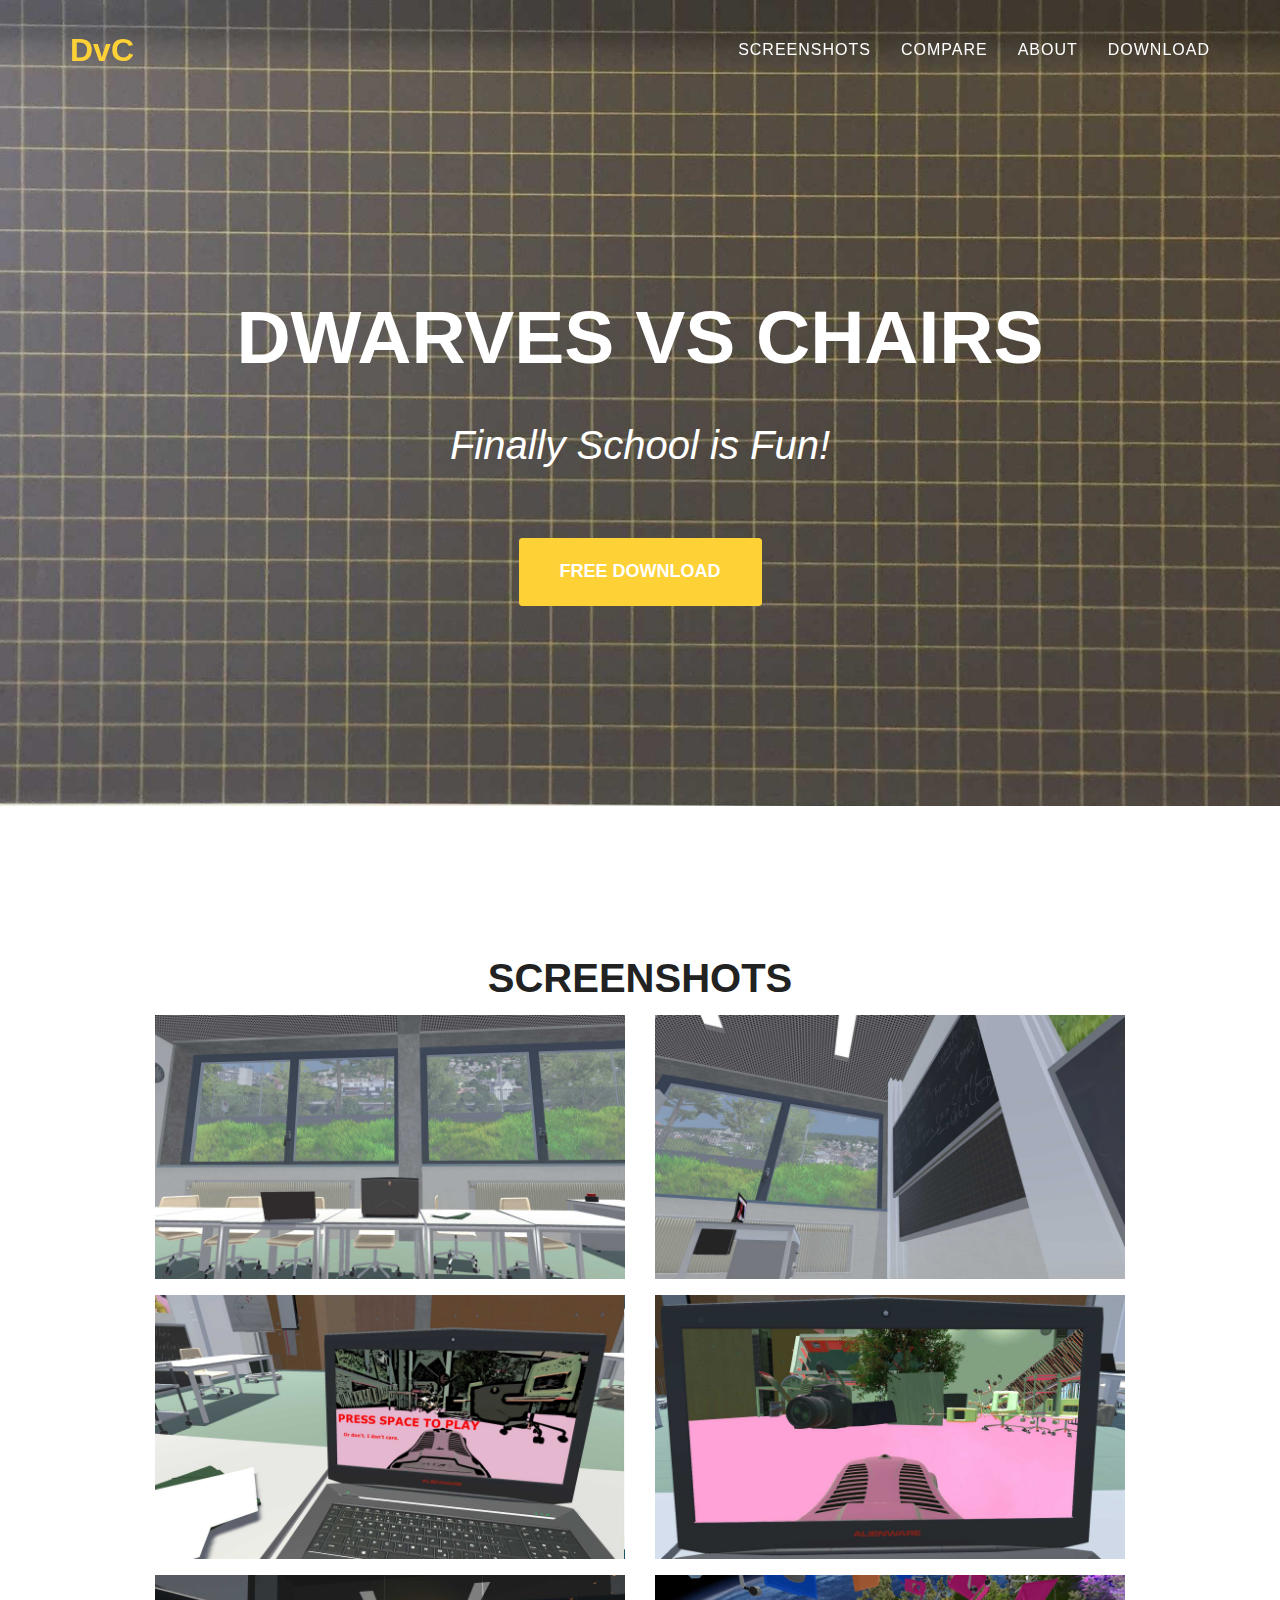
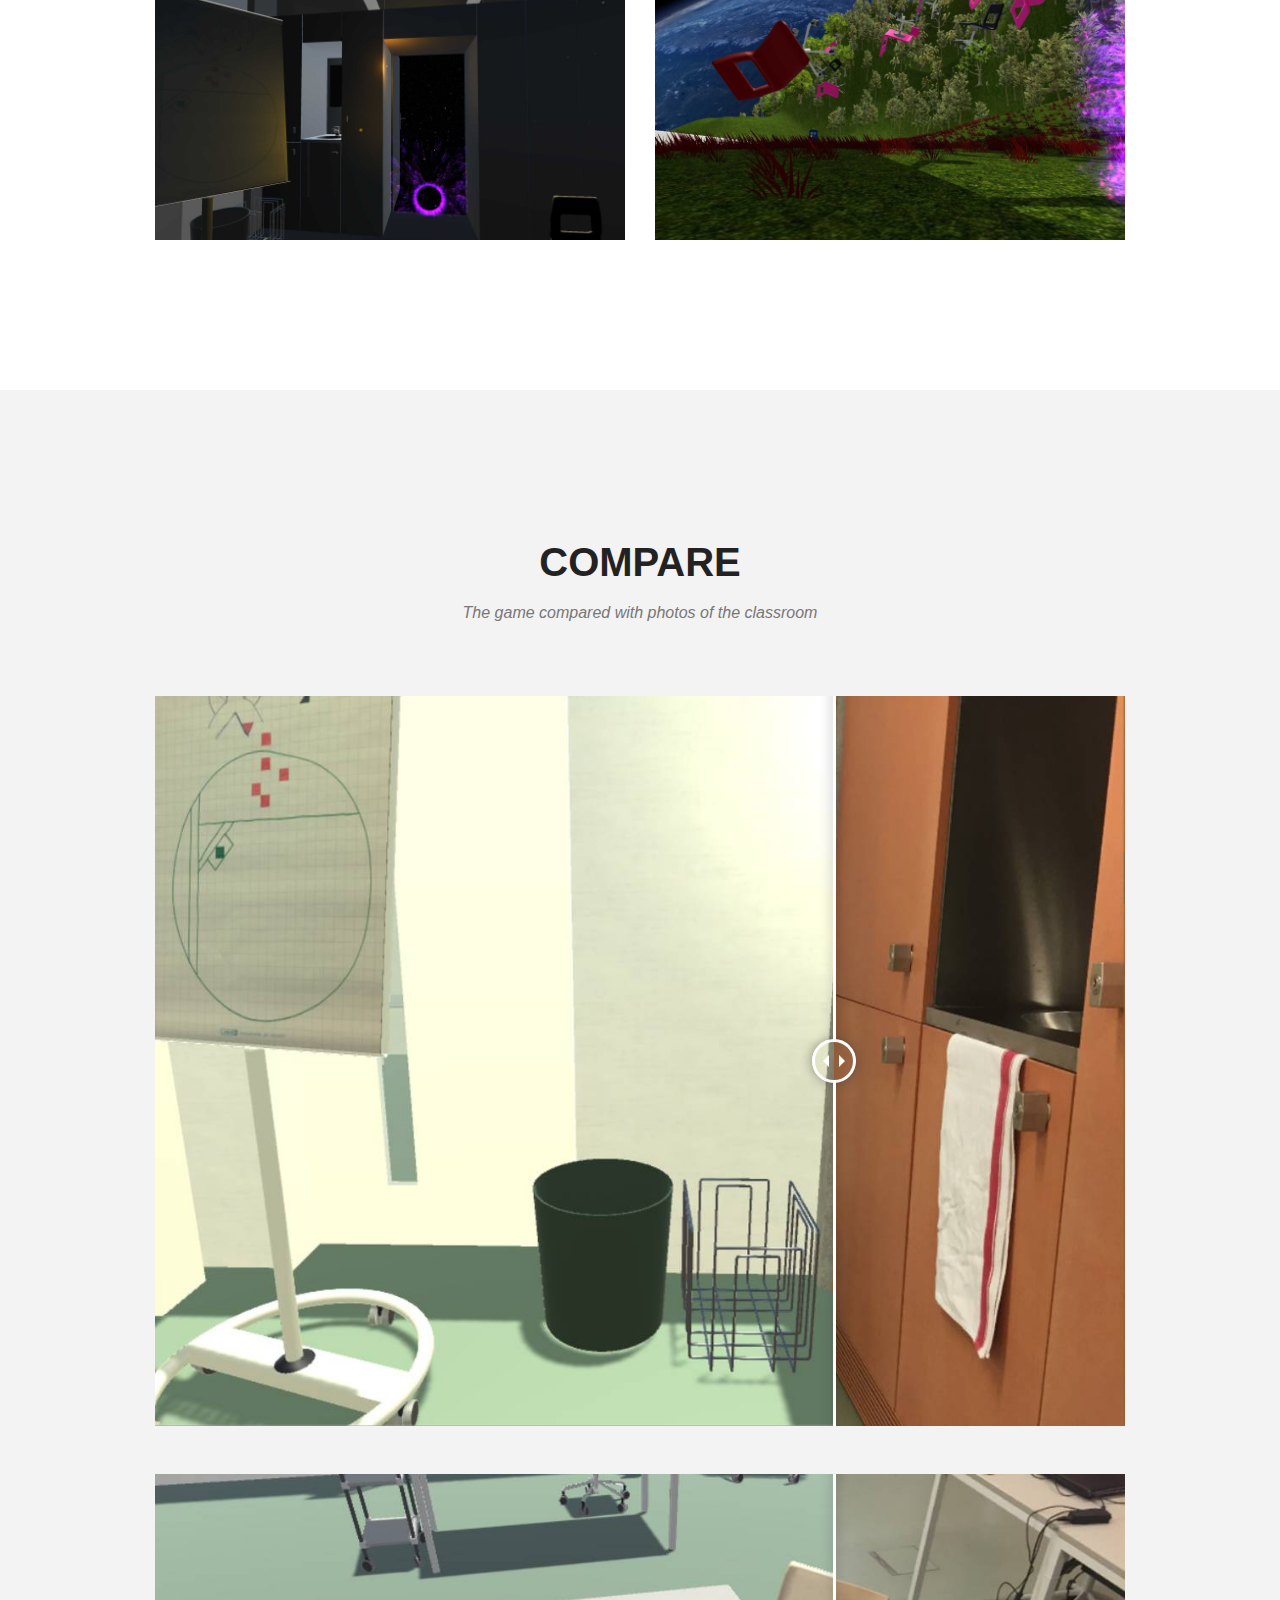
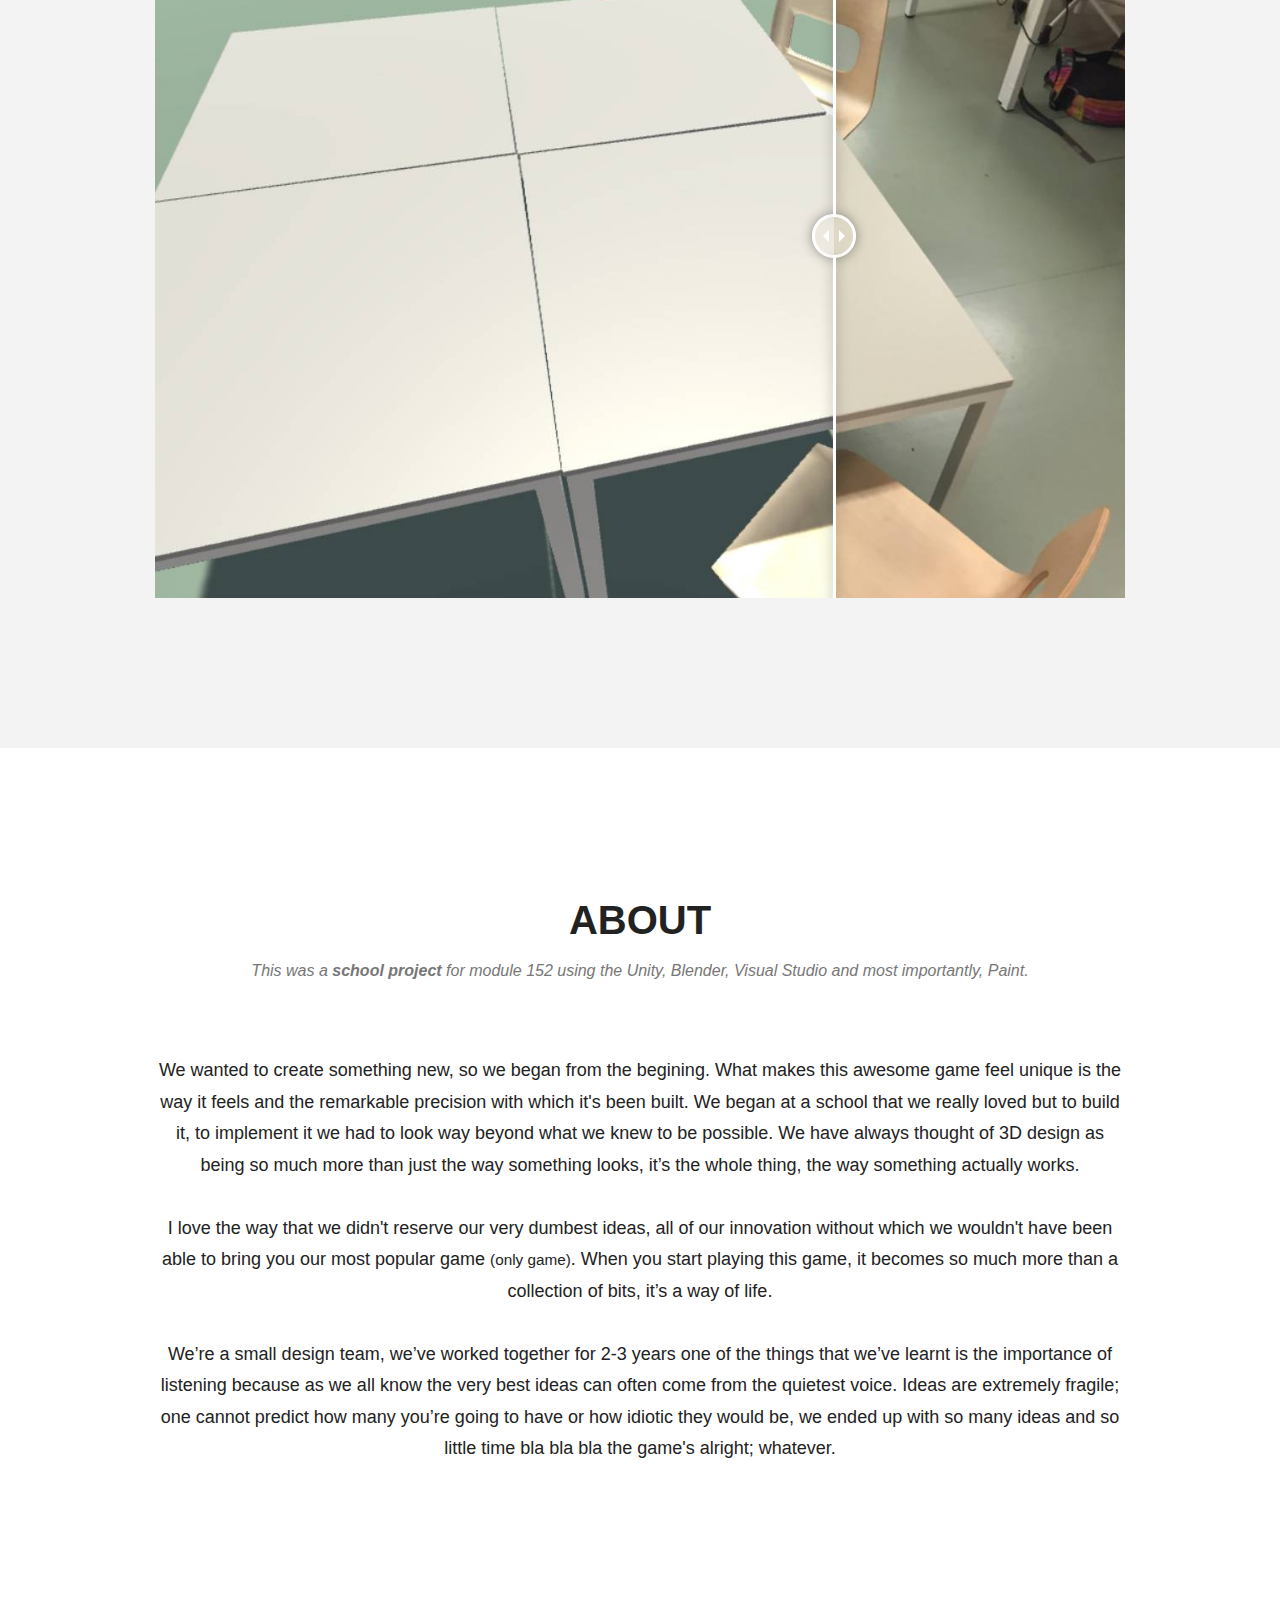
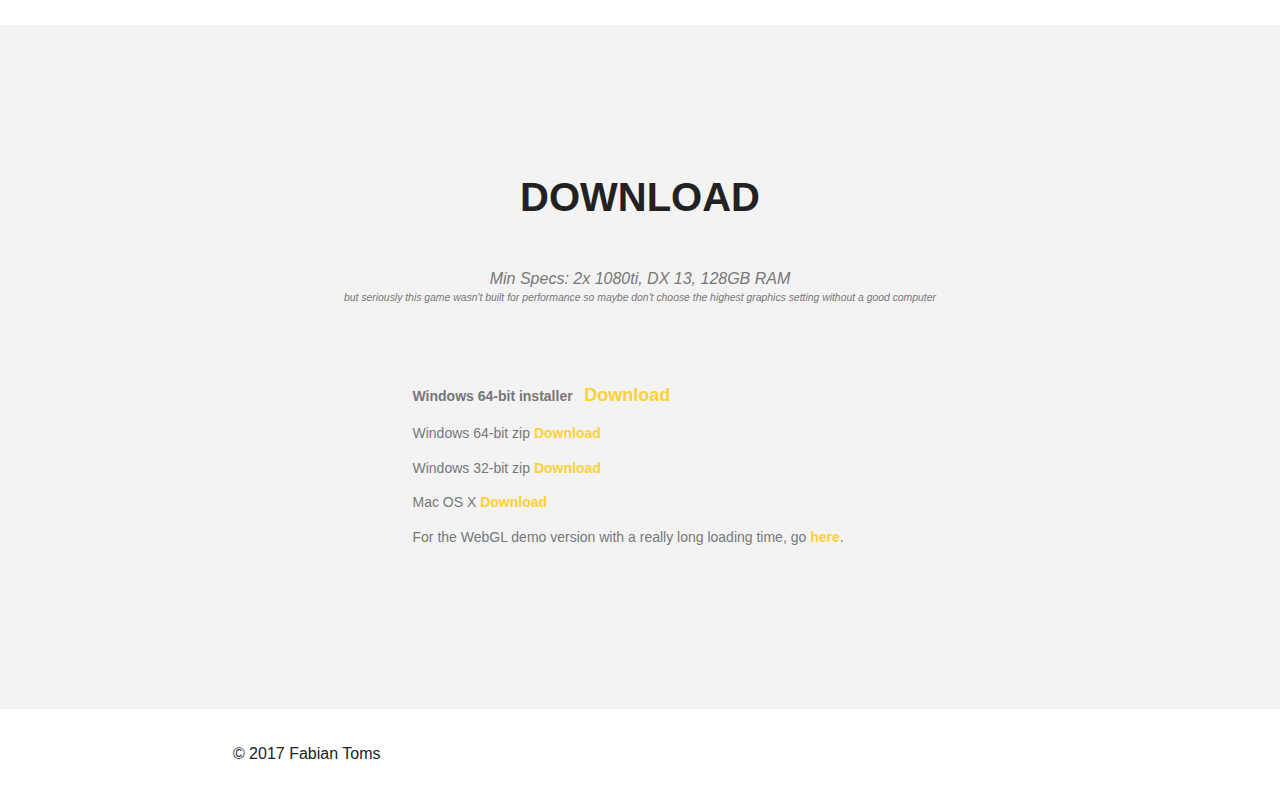
==== index.html @ 2d0c3f97 "And Toms said, Let there be light: and there was light." ====
<!DOCTYPE html>
<html lang="en">

<head>

    <meta charset="utf-8">
    <meta http-equiv="X-UA-Compatible" content="IE=edge">
    <meta name="viewport" content="width=device-width, initial-scale=1">
    <meta name="description" content="[insert cool description of that ok game here]">
    <meta name="author" content="Me">

    <title>Dwarves vs Chairs Game</title>

    <!-- Bootstrap Core CSS -->
	<link rel="stylesheet" href="https://maxcdn.bootstrapcdn.com/bootstrap/3.3.5/css/bootstrap.min.css">
	<link rel="stylesheet" href="https://maxcdn.bootstrapcdn.com/font-awesome/4.4.0/css/font-awesome.min.css">
	
	<script src="https://ajax.googleapis.com/ajax/libs/jquery/1.11.3/jquery.min.js"></script>
	<script src="https://maxcdn.bootstrapcdn.com/bootstrap/3.3.5/js/bootstrap.min.js"></script>
	
    <script src="js/jquery.event.move.js"></script>
    <script src="js/jquery.twentytwenty.js"></script>
	

    <!-- Custom Fonts -->
	<link href="https://fonts.googleapis.com/css?family=Ravi+Prakash" rel="stylesheet">


    <!-- Theme CSS -->
    <link href="css/agency.css" rel="stylesheet">
	<link href="css/foundation.css" rel="stylesheet" type="text/css" />
	<link href="css/twentytwenty.css" rel="stylesheet" type="text/css" />
	
	<link rel="icon" href="img/favicon.png" type="image/x-icon">

	

</head>

<body id="page-top" class="index">

    <!-- Navigation -->
    <nav id="mainNav" class="navbar navbar-default navbar-custom navbar-fixed-top">
        <div class="container">
            <!-- Brand and toggle get grouped for better mobile display -->
            <div class="navbar-header page-scroll">
                <button type="button" class="navbar-toggle" data-toggle="collapse" data-target="#bs-example-navbar-collapse-1">
                    <span class="sr-only">Toggle navigation</span> Menu <i class="fa fa-bars"></i>
                </button>
             <!--  <a class="navbar-brand page-scroll" href="#page-top"><img border="500" alt="W3Schools" src="img/logo.png" width="100" height="100"></a> -->
			 <a class="navbar-brand page-scroll" href="#page-top"><b>DvC</b></a>
            </div>

            <!-- Collect the nav links, forms, and other content for toggling -->
            <div class="collapse navbar-collapse" id="bs-example-navbar-collapse-1">
                <ul class="nav navbar-nav navbar-right">
                    <li class="hidden">
                        <a href="#page-top"></a>
                    </li>
                    <li>
                        <a class="page-scroll" href="#screenshots">Screenshots</a>
                    </li>
                    <li>
                        <a class="page-scroll" href="#compare">Compare</a>
                    </li>
                    <li>
                        <a class="page-scroll" href="#about">About</a>
                    </li>
                    <li>
                        <a class="page-scroll" href="#download">Download</a>
                    </li>
                </ul>
            </div>
            <!-- /.navbar-collapse -->
        </div>
        <!-- /.container-fluid -->
    </nav>

    <!-- Header -->
    <header>
        <div class="container">
            <div class="intro-text">
                <div class="intro-heading">Dwarves vs Chairs</div>
				<div class="intro-lead-in">Finally School is Fun!</div>
				
				<br><br><br>

                <a href="#download" class="page-scroll btn btn-xl">Free Download</a>
            </div>
        </div>
    </header>

    <!-- screenshots Section -->
    <section id="screenshots">
        <div class="container">
            <div class="row">
                <div class="col-lg-12 text-center">
                    <h2 class="section-heading">Screenshots</h2>
                </div>
            </div>
            <div class="row">
                <div class="col-md-6">
					<img class="img-responsive" src="img/image3.jpg" alt="screenshot classroom">
                </div>
				<div class="col-md-6">
					<img class="img-responsive" src="img/image4.jpg" alt="screenshot classroom">
                </div>
            </div> 
			<br>			
			<div class="row">
                <div class="col-md-6">
					<img class="img-responsive" src="img/image1.jpg" alt="screenshot classroom">
                </div>
				<div class="col-md-6">
					<img class="img-responsive" src="img/image5.jpg" alt="screenshot classroom">
                </div>
            </div>
			<br>
			<div class="row">
                <div class="col-md-6">
					<img class="img-responsive" src="img/image6.jpg" alt="screenshot classroom">
                </div>
				<div class="col-md-6">
					<img class="img-responsive" src="img/image2.jpg" alt="screenshot classroom">
                </div>
            </div>
        </div>
    </section>


    <!-- compare Grid Section -->
    <section id="compare" class="bg-light-gray">
        <div class="container">
            <div class="row">
                <div class="col-lg-12 text-center">
                    <h2 class="section-heading">Compare</h2>
                    <h3 class="section-subheading text-muted">The game compared with photos of the classroom</h3>
                </div>
            </div>   

			<div class="row">
                <div class="col-lg-12 center-block">
                        <div class="twentytwenty-container">
						  <img src="img/room1game.jpg" />
						  <img src="img/room1real.jpg" />
						</div>
                </div>
            </div>		

			<br>
			<br>
			<br>
			
			<div class="row">
                <div class="col-lg-12 center-block">
                        <div class="twentytwenty-container">
						  <img src="img/room2game.jpg" />
						  <img src="img/room2real.jpg" />
						</div>
                </div>
            </div>

           
               
        </div>
    </section>


    <!-- About Section -->
    <section id="about">
        <div class="container">
            <div class="row">
                <div class="col-lg-12 text-center">
                    <h2 class="section-heading">About</h2>
                    <h3 class="section-subheading text-muted">This was a <b>school project</b> for module 152 using the Unity, Blender, Visual Studio and most importantly, Paint.</h3>
			<p style="font-size:18px">We wanted to create something new, so we began from the begining. What makes this awesome game feel unique is the way it feels and the remarkable precision with which it's been built. We began at a school that we really loved but to build it, to implement it we had to look way beyond what we knew to be possible. We have always thought of 3D design as being so much more than just the way something looks, it’s the whole thing, the way something actually works. <br><br>
			I love the way that we didn't reserve our very dumbest ideas, all of our innovation without which we wouldn't have been able to bring you our most popular game <small>(only game)</small>. When you start playing this game, it becomes so much more than a collection of bits, it’s a way of life.<br><br>
			We’re a small design team, we’ve worked together for 2-3 years one of the things that we’ve learnt is the importance of listening because as we all know the very best ideas can often come from the quietest voice. Ideas are extremely fragile; one cannot predict how many you’re going to have or how idiotic they would be, we ended up with so many ideas and so little time bla bla bla the game's alright; whatever.</p>
                </div>
            </div>
        
        </div>
    </section>

    <!-- download Section -->
    <section id="download" class="bg-light-gray">
        <div class="container">
            <div class="row">
                <div class="col-lg-12 text-center">
                    <h2 class="section-heading">Download</h2><br>
					 <h3 class="section-subheading text-muted">Min Specs: 2x 1080ti, DX 13, 128GB RAM <br><small>
					 but seriously this game wasn't built for performance so maybe don't choose the highest graphics setting without a good computer</small> </h3>

					<div class="col-lg-8 col-lg-offset-3 text-left">

						<p class="section-subheading text-muted"><b>Windows 64-bit installer &nbsp </b>
							<a href="downloads/dwarves_vs_chairs_setup.exe"><b style="font-size:18px">Download</b></a> </p>

						<p class="section-subheading text-muted">Windows 64-bit zip
							<a href="downloads/dwarves_vs_chairs.zip"><b>Download</b></a> </p>

						<p class="section-subheading text-muted">Windows 32-bit zip
							<a href="downloads/dwarves_vs_chairsx86.zip"><b>Download</b></a> </p>

						<p class="section-subheading text-muted">Mac OS X
							<a href="downloads/dwarves_vs_chairs_mac.zip"><b>Download</b></a> </p>

							
						<p class="section-subheading text-muted">For the WebGL demo version with a really long loading time, go <a href="demo"><b>here</b></a>. </p>




					</div>
                </div>
            </div>    
		
          
        </div>
    </section>




    <footer>
        <div class="container">
            <div class="row">
                <div class="col-md-4">
                    <span class="copyright">© 2017 Fabian Toms</span>
                </div>
            </div>
        </div>
    </footer>

   

    <script>
	
		// Agency Theme JavaScript

		(function($) {
			"use strict"; // Start of use strict

			// jQuery for page scrolling feature - requires jQuery Easing plugin
			$('a.page-scroll').bind('click', function(event) {
				var $anchor = $(this);
				$('html, body').stop().animate({
					scrollTop: ($($anchor.attr('href')).offset().top - 50)
				}, 1250, 'easeInOutExpo');
				event.preventDefault();
			});

			// Highlight the top nav as scrolling occurs
			$('body').scrollspy({
				target: '.navbar-fixed-top',
				offset: 51
			});

			// Closes the Responsive Menu on Menu Item Click
			$('.navbar-collapse ul li a').click(function(){ 
					$('.navbar-toggle:visible').click();
			});

			// Offset for Main Navigation
			$('#mainNav').affix({
				offset: {
					top: 100
				}
			})

		})(jQuery); // End of use strict
		
		
	 $(window).load(function(){
      $(".twentytwenty-container[data-orientation!='vertical']").twentytwenty({default_offset_pct: 0.7});
      $(".twentytwenty-container[data-orientation='vertical']").twentytwenty({default_offset_pct: 0.3, orientation: 'vertical'});
    });

	</script>


</body>

</html>
---- css/agency.css ----
/*!
 * Start Bootstrap - Agency v3.3.7+1 (http://startbootstrap.com/template-overviews/agency)
 * Copyright 2013-2016 Start Bootstrap
 * Licensed under MIT (https://github.com/BlackrockDigital/startbootstrap/blob/gh-pages/LICENSE)
 */
body {
  overflow-x: hidden;
  font-family: "Roboto Slab", "Helvetica Neue", Helvetica, Arial, sans-serif;
}
.text-muted {
  color: #777777;
}
.text-primary {
  color: #fed136;
}
p {
  font-size: 14px;
  line-height: 1.75;
}
p.large {
  font-size: 16px;
}
a,
a:hover,
a:focus,
a:active,
a.active {
  outline: none;
}
a {
  color: #fed136;
}
a:hover,
a:focus,
a:active,
a.active {
  color: #fec503;
}
h1,
h2,
h3,
h4,
h5,
h6 {
  font-family: "Montserrat", "Helvetica Neue", Helvetica, Arial, sans-serif;
  text-transform: uppercase;
  font-weight: 700;
}
.img-centered {
  margin: 0 auto;
}
.bg-light-gray {
  background-color: #f3f3f3;
}
.bg-darkest-gray {
  background-color: #222222;
}
.btn-primary {
  color: white;
  background-color: #fed136;
  border-color: #fed136;
  font-family: "Montserrat", "Helvetica Neue", Helvetica, Arial, sans-serif;
  text-transform: uppercase;
  font-weight: 700;
}
.btn-primary:hover,
.btn-primary:focus,
.btn-primary:active,
.btn-primary.active,
.open .dropdown-toggle.btn-primary {
  color: white;
  background-color: #fec503;
  border-color: #f6bf01;
}
.btn-primary:active,
.btn-primary.active,
.open .dropdown-toggle.btn-primary {
  background-image: none;
}
.btn-primary.disabled,
.btn-primary[disabled],
fieldset[disabled] .btn-primary,
.btn-primary.disabled:hover,
.btn-primary[disabled]:hover,
fieldset[disabled] .btn-primary:hover,
.btn-primary.disabled:focus,
.btn-primary[disabled]:focus,
fieldset[disabled] .btn-primary:focus,
.btn-primary.disabled:active,
.btn-primary[disabled]:active,
fieldset[disabled] .btn-primary:active,
.btn-primary.disabled.active,
.btn-primary[disabled].active,
fieldset[disabled] .btn-primary.active {
  background-color: #fed136;
  border-color: #fed136;
}
.btn-primary .badge {
  color: #fed136;
  background-color: white;
}
.btn-xl {
  color: white;
  background-color: #fed136;
  border-color: #fed136;
  font-family: "Montserrat", "Helvetica Neue", Helvetica, Arial, sans-serif;
  text-transform: uppercase;
  font-weight: 700;
  border-radius: 3px;
  font-size: 18px;
  padding: 20px 40px;
}
.btn-xl:hover,
.btn-xl:focus,
.btn-xl:active,
.btn-xl.active,
.open .dropdown-toggle.btn-xl {
  color: white;
  background-color: #fec503;
  border-color: #f6bf01;
}
.btn-xl:active,
.btn-xl.active,
.open .dropdown-toggle.btn-xl {
  background-image: none;
}
.btn-xl.disabled,
.btn-xl[disabled],
fieldset[disabled] .btn-xl,
.btn-xl.disabled:hover,
.btn-xl[disabled]:hover,
fieldset[disabled] .btn-xl:hover,
.btn-xl.disabled:focus,
.btn-xl[disabled]:focus,
fieldset[disabled] .btn-xl:focus,
.btn-xl.disabled:active,
.btn-xl[disabled]:active,
fieldset[disabled] .btn-xl:active,
.btn-xl.disabled.active,
.btn-xl[disabled].active,
fieldset[disabled] .btn-xl.active {
  background-color: #fed136;
  border-color: #fed136;
}
.btn-xl .badge {
  color: #fed136;
  background-color: white;
}
.navbar-custom {
  background-color: #222222;
  border-color: transparent;
}
.navbar-custom .navbar-brand {
  color: #fed136;
   /* position: relative;
   top: -32px;*/
}
.navbar-custom .navbar-brand:hover,
.navbar-custom .navbar-brand:focus,
.navbar-custom .navbar-brand:active,
.navbar-custom .navbar-brand.active {
  color: #fec503;
}
.navbar-custom .navbar-collapse {
  border-color: rgba(255, 255, 255, 0.02);
}
.navbar-custom .navbar-toggle {
  background-color: #fed136;
  border-color: #fed136;
  font-family: "Montserrat", "Helvetica Neue", Helvetica, Arial, sans-serif;
  text-transform: uppercase;
  color: white;
  font-size: 12px;
}
.navbar-custom .navbar-toggle:hover,
.navbar-custom .navbar-toggle:focus {
  background-color: #fed136;
}
.navbar-custom .nav li a {
  font-family: "Montserrat", "Helvetica Neue", Helvetica, Arial, sans-serif;
  text-transform: uppercase;
  font-weight: 400;
  letter-spacing: 1px;
  color: white;
}
.navbar-custom .nav li a:hover,
.navbar-custom .nav li a:focus {
  color: #fed136;
  outline: none;
}
.navbar-custom .navbar-nav > .active > a {
  border-radius: 0;
  color: white;
  background-color: #fed136;
}
.navbar-custom .navbar-nav > .active > a:hover,
.navbar-custom .navbar-nav > .active > a:focus {
  color: white;
  background-color: #fec503;
}
@media (min-width: 768px) {
  .navbar-custom {
    background-color: transparent;
    padding: 25px 0;
    -webkit-transition: padding 0.3s;
    -moz-transition: padding 0.3s;
    transition: padding 0.3s;
    border: none;
  }
  .navbar-custom .navbar-brand {
    font-size: 2em;
    -webkit-transition: all 0.3s;
    -moz-transition: all 0.3s;
    transition: all 0.3s;
  }
  .navbar-custom .navbar-nav > .active > a {
    border-radius: 3px;
  }
}
@media (min-width: 768px) {
  .navbar-custom.affix {
    background-color: #222222;
    padding: 10px 0;
  }
  .navbar-custom.affix .navbar-brand {
    font-size: 1.5em;
  }
}
header {
  background-image: url('../img/header-bg.jpg');
  background-repeat: no-repeat;
  background-attachment: scroll;
  background-position: center center;
  -webkit-background-size: cover;
  -moz-background-size: cover;
  background-size: cover;
  -o-background-size: cover;
  text-align: center;
  color: white;
}
header .intro-text {
  padding-top: 100px;
  padding-bottom: 50px;
}
header .intro-text .intro-lead-in {
  font-family: "Droid Serif", "Helvetica Neue", Helvetica, Arial, sans-serif;
  font-style: italic;
  font-size: 22px;
  line-height: 22px;
  margin-bottom: 40px;
}
header .intro-text .intro-heading {
  font-family: "Montserrat", "Helvetica Neue", Helvetica, Arial, sans-serif;
  text-transform: uppercase;
  font-weight: 700;
  font-size: 50px;
  line-height: 50px;
  margin-bottom: 25px;
}
@media (min-width: 768px) {
  header .intro-text {
    padding-top: 300px;
    padding-bottom: 200px;
  }
  header .intro-text .intro-lead-in {
    font-family: "Droid Serif", "Helvetica Neue", Helvetica, Arial, sans-serif;
    font-style: italic;
    font-size: 40px;
    line-height: 40px;
    margin-bottom: 25px;
  }
  header .intro-text .intro-heading {
    font-family: "Montserrat", "Helvetica Neue", Helvetica, Arial, sans-serif;
    text-transform: uppercase;
    font-weight: 700;
    font-size: 75px;
    line-height: 75px;
    margin-bottom: 50px;
  }
}
section {
  padding: 100px 0;
}
section h2.section-heading {
  font-size: 40px;
  margin-top: 0;
  margin-bottom: 15px;
}
section h3.section-subheading {
  font-size: 16px;
  font-family: "Droid Serif", "Helvetica Neue", Helvetica, Arial, sans-serif;
  text-transform: none;
  font-style: italic;
  font-weight: 400;
  margin-bottom: 75px;
}
@media (min-width: 768px) {
  section {
    padding: 150px 0;
  }
}
.service-heading {
  margin: 15px 0;
  text-transform: none;
}
#portfolio .portfolio-item {
  margin: 0 0 15px;
  right: 0;
}
#portfolio .portfolio-item .portfolio-link {
  display: block;
  position: relative;
  max-width: 400px;
  margin: 0 auto;
}
#portfolio .portfolio-item .portfolio-link .portfolio-hover {
  background: rgba(254, 209, 54, 0.9);
  position: absolute;
  width: 100%;
  height: 100%;
  opacity: 0;
  transition: all ease 0.5s;
  -webkit-transition: all ease 0.5s;
  -moz-transition: all ease 0.5s;
}
#portfolio .portfolio-item .portfolio-link .portfolio-hover:hover {
  opacity: 1;
}
#portfolio .portfolio-item .portfolio-link .portfolio-hover .portfolio-hover-content {
  position: absolute;
  width: 100%;
  height: 20px;
  font-size: 20px;
  text-align: center;
  top: 50%;
  margin-top: -12px;
  color: white;
}
#portfolio .portfolio-item .portfolio-link .portfolio-hover .portfolio-hover-content i {
  margin-top: -12px;
}
#portfolio .portfolio-item .portfolio-link .portfolio-hover .portfolio-hover-content h3,
#portfolio .portfolio-item .portfolio-link .portfolio-hover .portfolio-hover-content h4 {
  margin: 0;
}
#portfolio .portfolio-item .portfolio-caption {
  max-width: 400px;
  margin: 0 auto;
  background-color: white;
  text-align: center;
  padding: 25px;
}
#portfolio .portfolio-item .portfolio-caption h4 {
  text-transform: none;
  margin: 0;
}
#portfolio .portfolio-item .portfolio-caption p {
  font-family: "Droid Serif", "Helvetica Neue", Helvetica, Arial, sans-serif;
  font-style: italic;
  font-size: 16px;
  margin: 0;
}
#portfolio * {
  z-index: 2;
}
@media (min-width: 767px) {
  #portfolio .portfolio-item {
    margin: 0 0 30px;
  }
}
.timeline {
  list-style: none;
  padding: 0;
  position: relative;
}
.timeline:before {
  top: 0;
  bottom: 0;
  position: absolute;
  content: "";
  width: 2px;
  background-color: #f1f1f1;
  left: 40px;
  margin-left: -1.5px;
}
.timeline > li {
  margin-bottom: 50px;
  position: relative;
  min-height: 50px;
}
.timeline > li:before,
.timeline > li:after {
  content: " ";
  display: table;
}
.timeline > li:after {
  clear: both;
}
.timeline > li .timeline-panel {
  width: 100%;
  float: right;
  padding: 0 20px 0 100px;
  position: relative;
  text-align: left;
}
.timeline > li .timeline-panel:before {
  border-left-width: 0;
  border-right-width: 15px;
  left: -15px;
  right: auto;
}
.timeline > li .timeline-panel:after {
  border-left-width: 0;
  border-right-width: 14px;
  left: -14px;
  right: auto;
}
.timeline > li .timeline-image {
  left: 0;
  margin-left: 0;
  width: 80px;
  height: 80px;
  position: absolute;
  z-index: 100;
  background-color: #fed136;
  color: white;
  border-radius: 100%;
  border: 7px solid #f1f1f1;
  text-align: center;
}
.timeline > li .timeline-image h4 {
  font-size: 10px;
  margin-top: 12px;
  line-height: 14px;
}
.timeline > li.timeline-inverted > .timeline-panel {
  float: right;
  text-align: left;
  padding: 0 20px 0 100px;
}
.timeline > li.timeline-inverted > .timeline-panel:before {
  border-left-width: 0;
  border-right-width: 15px;
  left: -15px;
  right: auto;
}
.timeline > li.timeline-inverted > .timeline-panel:after {
  border-left-width: 0;
  border-right-width: 14px;
  left: -14px;
  right: auto;
}
.timeline > li:last-child {
  margin-bottom: 0;
}
.timeline .timeline-heading h4 {
  margin-top: 0;
  color: inherit;
}
.timeline .timeline-heading h4.subheading {
  text-transform: none;
}
.timeline .timeline-body > p,
.timeline .timeline-body > ul {
  margin-bottom: 0;
}
@media (min-width: 768px) {
  .timeline:before {
    left: 50%;
  }
  .timeline > li {
    margin-bottom: 100px;
    min-height: 100px;
  }
  .timeline > li .timeline-panel {
    width: 41%;
    float: left;
    padding: 0 20px 20px 30px;
    text-align: right;
  }
  .timeline > li .timeline-image {
    width: 100px;
    height: 100px;
    left: 50%;
    margin-left: -50px;
  }
  .timeline > li .timeline-image h4 {
    font-size: 13px;
    margin-top: 16px;
    line-height: 18px;
  }
  .timeline > li.timeline-inverted > .timeline-panel {
    float: right;
    text-align: left;
    padding: 0 30px 20px 20px;
  }
}
@media (min-width: 992px) {
  .timeline > li {
    min-height: 150px;
  }
  .timeline > li .timeline-panel {
    padding: 0 20px 20px;
  }
  .timeline > li .timeline-image {
    width: 150px;
    height: 150px;
    margin-left: -75px;
  }
  .timeline > li .timeline-image h4 {
    font-size: 18px;
    margin-top: 30px;
    line-height: 26px;
  }
  .timeline > li.timeline-inverted > .timeline-panel {
    padding: 0 20px 20px;
  }
}
@media (min-width: 1200px) {
  .timeline > li {
    min-height: 170px;
  }
  .timeline > li .timeline-panel {
    padding: 0 20px 20px 100px;
  }
  .timeline > li .timeline-image {
    width: 170px;
    height: 170px;
    margin-left: -85px;
  }
  .timeline > li .timeline-image h4 {
    margin-top: 40px;
  }
  .timeline > li.timeline-inverted > .timeline-panel {
    padding: 0 100px 20px 20px;
  }
}
.team-member {
  text-align: center;
  margin-bottom: 50px;
}
.team-member img {
  margin: 0 auto;
  border: 7px solid white;
}
.team-member h4 {
  margin-top: 25px;
  margin-bottom: 0;
  text-transform: none;
}
.team-member p {
  margin-top: 0;
}
aside.clients img {
  margin: 50px auto;
}
section#contact {
  background-color: #222222;
  background-position: center;
  background-repeat: no-repeat;
}
section#contact .section-heading {
  color: white;
}
section#contact .form-group {
  margin-bottom: 25px;
}
section#contact .form-group input,
section#contact .form-group textarea {
  padding: 20px;
}
section#contact .form-group input.form-control {
  height: auto;
}
section#contact .form-group textarea.form-control {
  height: 236px;
}
section#contact .form-control:focus {
  border-color: #fed136;
  box-shadow: none;
}
section#contact ::-webkit-input-placeholder {
  font-family: "Montserrat", "Helvetica Neue", Helvetica, Arial, sans-serif;
  text-transform: uppercase;
  font-weight: 700;
  color: #eeeeee;
}
section#contact :-moz-placeholder {
  /* Firefox 18- */
  font-family: "Montserrat", "Helvetica Neue", Helvetica, Arial, sans-serif;
  text-transform: uppercase;
  font-weight: 700;
  color: #eeeeee;
}
section#contact ::-moz-placeholder {
  /* Firefox 19+ */
  font-family: "Montserrat", "Helvetica Neue", Helvetica, Arial, sans-serif;
  text-transform: uppercase;
  font-weight: 700;
  color: #eeeeee;
}
section#contact :-ms-input-placeholder {
  font-family: "Montserrat", "Helvetica Neue", Helvetica, Arial, sans-serif;
  text-transform: uppercase;
  font-weight: 700;
  color: #eeeeee;
}
section#contact .text-danger {
  color: #e74c3c;
}
footer {
  padding: 25px 0;
  text-align: center;
}
footer span.copyright {
  line-height: 40px;
  font-family: "Montserrat", "Helvetica Neue", Helvetica, Arial, sans-serif;
  text-transform: none;
}
footer ul.quicklinks {
  margin-bottom: 0;
  line-height: 40px;
  font-family: "Montserrat", "Helvetica Neue", Helvetica, Arial, sans-serif;
  text-transform: none;
}
ul.social-buttons {
  margin-bottom: 0;
}
ul.social-buttons li a {
  display: block;
  background-color: #222222;
  height: 40px;
  width: 40px;
  border-radius: 100%;
  font-size: 20px;
  line-height: 40px;
  color: white;
  outline: none;
  -webkit-transition: all 0.3s;
  -moz-transition: all 0.3s;
  transition: all 0.3s;
}
ul.social-buttons li a:hover,
ul.social-buttons li a:focus,
ul.social-buttons li a:active {
  background-color: #fed136;
}
.btn:focus,
.btn:active,
.btn.active,
.btn:active:focus {
  outline: none;
}
.portfolio-modal .modal-dialog {
  margin: 0;
  height: 100%;
  width: auto;
}
.portfolio-modal .modal-content {
  border-radius: 0;
  background-clip: border-box;
  -webkit-box-shadow: none;
  box-shadow: none;
  border: none;
  min-height: 100%;
  padding: 100px 0;
  text-align: center;
}
.portfolio-modal .modal-content h2 {
  margin-bottom: 15px;
  font-size: 3em;
}
.portfolio-modal .modal-content p {
  margin-bottom: 30px;
}
.portfolio-modal .modal-content p.item-intro {
  margin: 20px 0 30px;
  font-family: "Droid Serif", "Helvetica Neue", Helvetica, Arial, sans-serif;
  font-style: italic;
  font-size: 16px;
}
.portfolio-modal .modal-content ul.list-inline {
  margin-bottom: 30px;
  margin-top: 0;
}
.portfolio-modal .modal-content img {
  margin-bottom: 30px;
}
.portfolio-modal .close-modal {
  position: absolute;
  width: 75px;
  height: 75px;
  background-color: transparent;
  top: 25px;
  right: 25px;
  cursor: pointer;
}
.portfolio-modal .close-modal:hover {
  opacity: 0.3;
}
.portfolio-modal .close-modal .lr {
  height: 75px;
  width: 1px;
  margin-left: 35px;
  background-color: #222222;
  transform: rotate(45deg);
  -ms-transform: rotate(45deg);
  /* IE 9 */
  -webkit-transform: rotate(45deg);
  /* Safari and Chrome */
  z-index: 1051;
}
.portfolio-modal .close-modal .lr .rl {
  height: 75px;
  width: 1px;
  background-color: #222222;
  transform: rotate(90deg);
  -ms-transform: rotate(90deg);
  /* IE 9 */
  -webkit-transform: rotate(90deg);
  /* Safari and Chrome */
  z-index: 1052;
}
.portfolio-modal .modal-backdrop {
  opacity: 0;
  display: none;
}
::-moz-selection {
  text-shadow: none;
  background: #fed136;
}
::selection {
  text-shadow: none;
  background: #fed136;
}
img::selection {
  background: transparent;
}
img::-moz-selection {
  background: transparent;
}
body {
  webkit-tap-highlight-color: #fed136;
}
---- css/twentytwenty.css ----
.twentytwenty-horizontal .twentytwenty-handle:before, .twentytwenty-horizontal .twentytwenty-handle:after, .twentytwenty-vertical .twentytwenty-handle:before, .twentytwenty-vertical .twentytwenty-handle:after {
  content: " ";
  display: block;
  background: white;
  position: absolute;
  z-index: 30;
  -webkit-box-shadow: 0px 0px 12px rgba(51, 51, 51, 0.5);
  -moz-box-shadow: 0px 0px 12px rgba(51, 51, 51, 0.5);
  box-shadow: 0px 0px 12px rgba(51, 51, 51, 0.5); }

.twentytwenty-horizontal .twentytwenty-handle:before, .twentytwenty-horizontal .twentytwenty-handle:after {
  width: 3px;
  height: 9999px;
  left: 50%;
  margin-left: -1.5px; }

.twentytwenty-vertical .twentytwenty-handle:before, .twentytwenty-vertical .twentytwenty-handle:after {
  width: 9999px;
  height: 3px;
  top: 50%;
  margin-top: -1.5px; }

.twentytwenty-before-label, .twentytwenty-after-label, .twentytwenty-overlay {
  position: absolute;
  top: 0;
  width: 100%;
  height: 100%; }

.twentytwenty-before-label, .twentytwenty-after-label, .twentytwenty-overlay {
  -webkit-transition-duration: 0.5s;
  -moz-transition-duration: 0.5s;
  transition-duration: 0.5s; }

.twentytwenty-before-label, .twentytwenty-after-label {
  -webkit-transition-property: opacity;
  -moz-transition-property: opacity;
  transition-property: opacity; }

.twentytwenty-before-label:before, .twentytwenty-after-label:before {
  color: white;
  font-size: 13px;
  letter-spacing: 0.1em; }

.twentytwenty-before-label:before, .twentytwenty-after-label:before {
  position: absolute;
  background: rgba(255, 255, 255, 0.2);
  line-height: 38px;
  padding: 0 20px;
  -webkit-border-radius: 2px;
  -moz-border-radius: 2px;
  border-radius: 2px; }

.twentytwenty-horizontal .twentytwenty-before-label:before, .twentytwenty-horizontal .twentytwenty-after-label:before {
  top: 50%;
  margin-top: -19px; }

.twentytwenty-vertical .twentytwenty-before-label:before, .twentytwenty-vertical .twentytwenty-after-label:before {
  left: 50%;
  margin-left: -45px;
  text-align: center;
  width: 90px; }

.twentytwenty-left-arrow, .twentytwenty-right-arrow, .twentytwenty-up-arrow, .twentytwenty-down-arrow {
  width: 0;
  height: 0;
  border: 6px inset transparent;
  position: absolute; }

.twentytwenty-left-arrow, .twentytwenty-right-arrow {
  top: 50%;
  margin-top: -6px; }

.twentytwenty-up-arrow, .twentytwenty-down-arrow {
  left: 50%;
  margin-left: -6px; }

.twentytwenty-container {
  -webkit-box-sizing: content-box;
  -moz-box-sizing: content-box;
  box-sizing: content-box;
  z-index: 0;
  overflow: hidden;
  position: relative;
  -webkit-user-select: none;
  -moz-user-select: none; }
  .twentytwenty-container img {
    max-width: 100%;
    position: absolute;
    top: 0;
    display: block; }
  .twentytwenty-container * {
    -webkit-box-sizing: content-box;
    -moz-box-sizing: content-box;
    box-sizing: content-box; }

.twentytwenty-before-label {
  opacity: 0; }
  .twentytwenty-before-label:before {
    content: "Before"; }

.twentytwenty-after-label {
  opacity: 0; }
  .twentytwenty-after-label:before {
    content: "After"; }

.twentytwenty-horizontal .twentytwenty-before-label:before {
  left: 10px; }

.twentytwenty-horizontal .twentytwenty-after-label:before {
  right: 10px; }

.twentytwenty-vertical .twentytwenty-before-label:before {
  top: 10px; }

.twentytwenty-vertical .twentytwenty-after-label:before {
  bottom: 10px; }

.twentytwenty-overlay {
  -webkit-transition-property: background;
  -moz-transition-property: background;
  transition-property: background;
  background: rgba(0, 0, 0, 0);
  z-index: 25; }

.twentytwenty-before {
  z-index: 20; }

.twentytwenty-after {
  z-index: 10; }

.twentytwenty-handle {
  height: 38px;
  width: 38px;
  position: absolute;
  left: 50%;
  top: 50%;
  margin-left: -22px;
  margin-top: -22px;
  border: 3px solid white;
  -webkit-border-radius: 1000px;
  -moz-border-radius: 1000px;
  border-radius: 1000px;
  -webkit-box-shadow: 0px 0px 12px rgba(51, 51, 51, 0.5);
  -moz-box-shadow: 0px 0px 12px rgba(51, 51, 51, 0.5);
  box-shadow: 0px 0px 12px rgba(51, 51, 51, 0.5);
  z-index: 40;
  cursor: pointer; }

.twentytwenty-horizontal .twentytwenty-handle:before {
  bottom: 50%;
  margin-bottom: 22px;
  -webkit-box-shadow: 0 3px 0 white, 0px 0px 12px rgba(51, 51, 51, 0.5);
  -moz-box-shadow: 0 3px 0 white, 0px 0px 12px rgba(51, 51, 51, 0.5);
  box-shadow: 0 3px 0 white, 0px 0px 12px rgba(51, 51, 51, 0.5); }
.twentytwenty-horizontal .twentytwenty-handle:after {
  top: 50%;
  margin-top: 22px;
  -webkit-box-shadow: 0 -3px 0 white, 0px 0px 12px rgba(51, 51, 51, 0.5);
  -moz-box-shadow: 0 -3px 0 white, 0px 0px 12px rgba(51, 51, 51, 0.5);
  box-shadow: 0 -3px 0 white, 0px 0px 12px rgba(51, 51, 51, 0.5); }

.twentytwenty-vertical .twentytwenty-handle:before {
  left: 50%;
  margin-left: 22px;
  -webkit-box-shadow: 3px 0 0 white, 0px 0px 12px rgba(51, 51, 51, 0.5);
  -moz-box-shadow: 3px 0 0 white, 0px 0px 12px rgba(51, 51, 51, 0.5);
  box-shadow: 3px 0 0 white, 0px 0px 12px rgba(51, 51, 51, 0.5); }
.twentytwenty-vertical .twentytwenty-handle:after {
  right: 50%;
  margin-right: 22px;
  -webkit-box-shadow: -3px 0 0 white, 0px 0px 12px rgba(51, 51, 51, 0.5);
  -moz-box-shadow: -3px 0 0 white, 0px 0px 12px rgba(51, 51, 51, 0.5);
  box-shadow: -3px 0 0 white, 0px 0px 12px rgba(51, 51, 51, 0.5); }

.twentytwenty-left-arrow {
  border-right: 6px solid white;
  left: 50%;
  margin-left: -17px; }

.twentytwenty-right-arrow {
  border-left: 6px solid white;
  right: 50%;
  margin-right: -17px; }

.twentytwenty-up-arrow {
  border-bottom: 6px solid white;
  top: 50%;
  margin-top: -17px; }

.twentytwenty-down-arrow {
  border-top: 6px solid white;
  bottom: 50%;
  margin-bottom: -17px; }
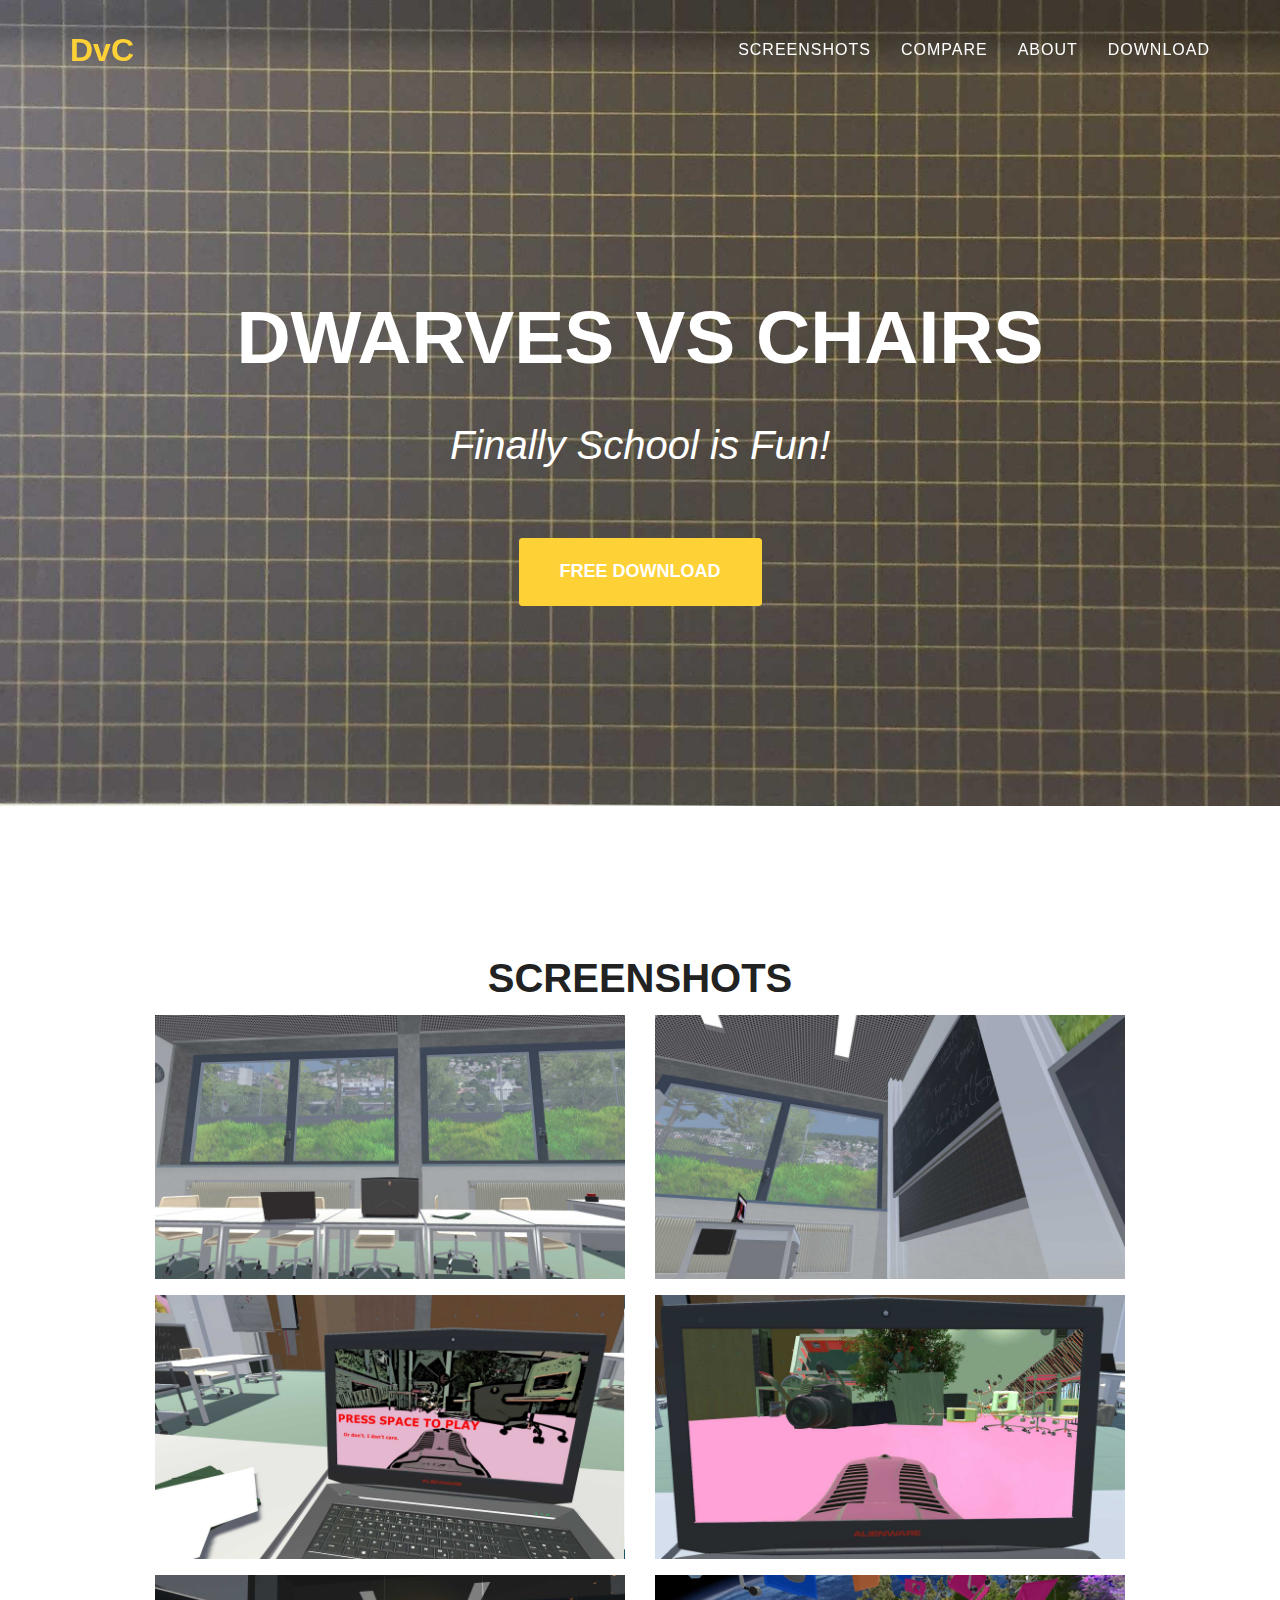
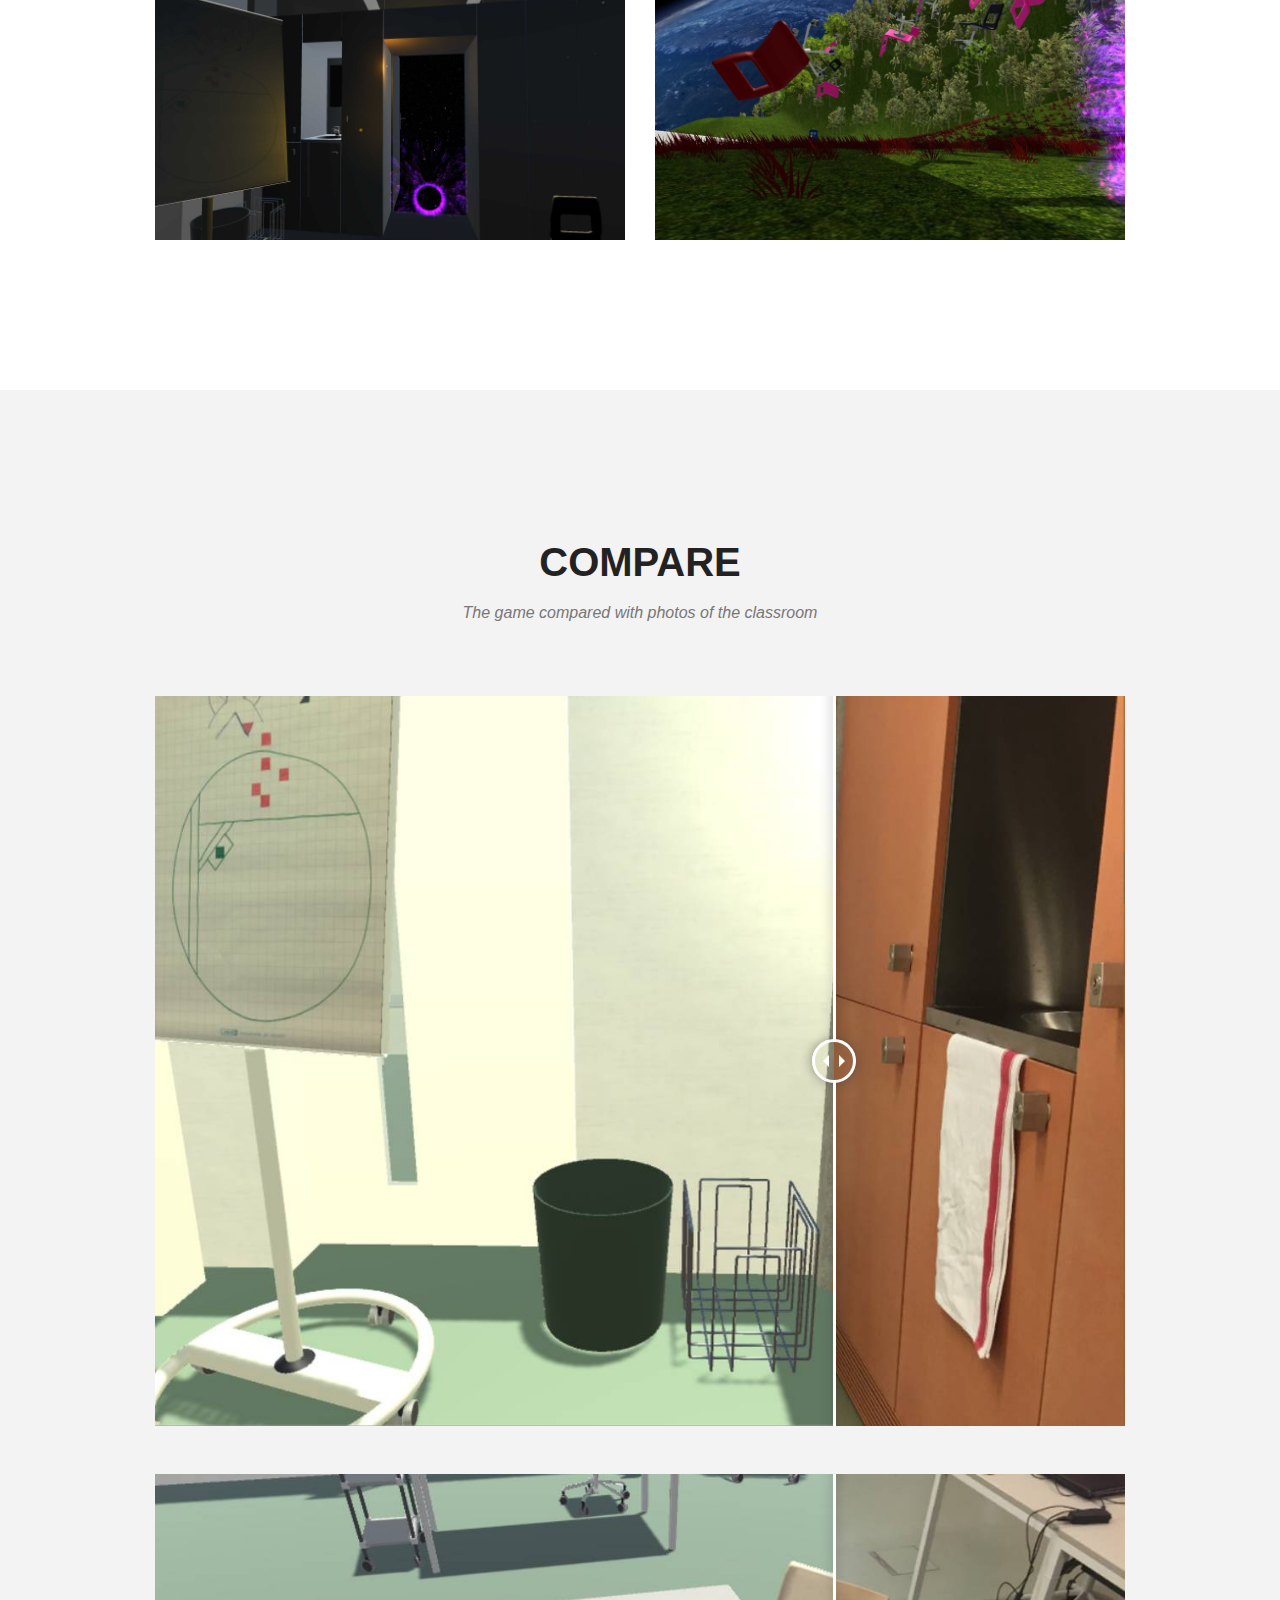
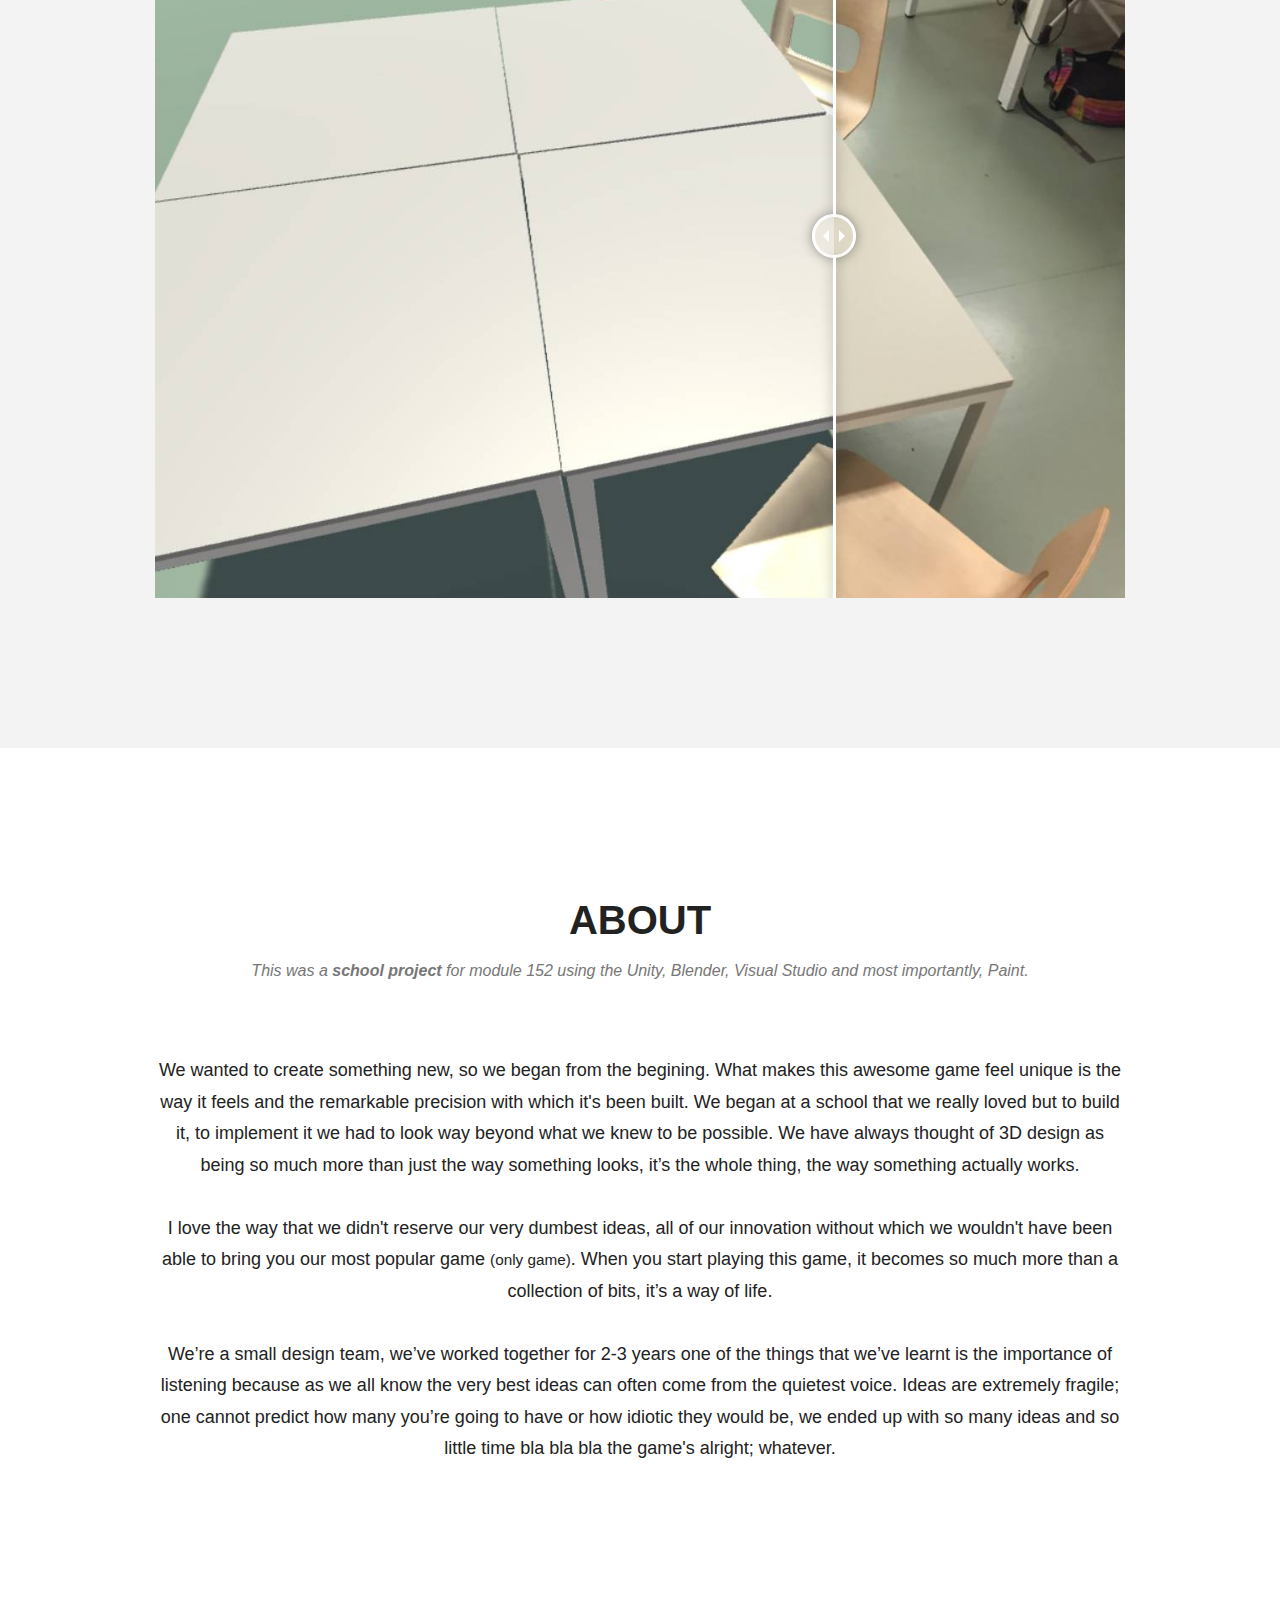
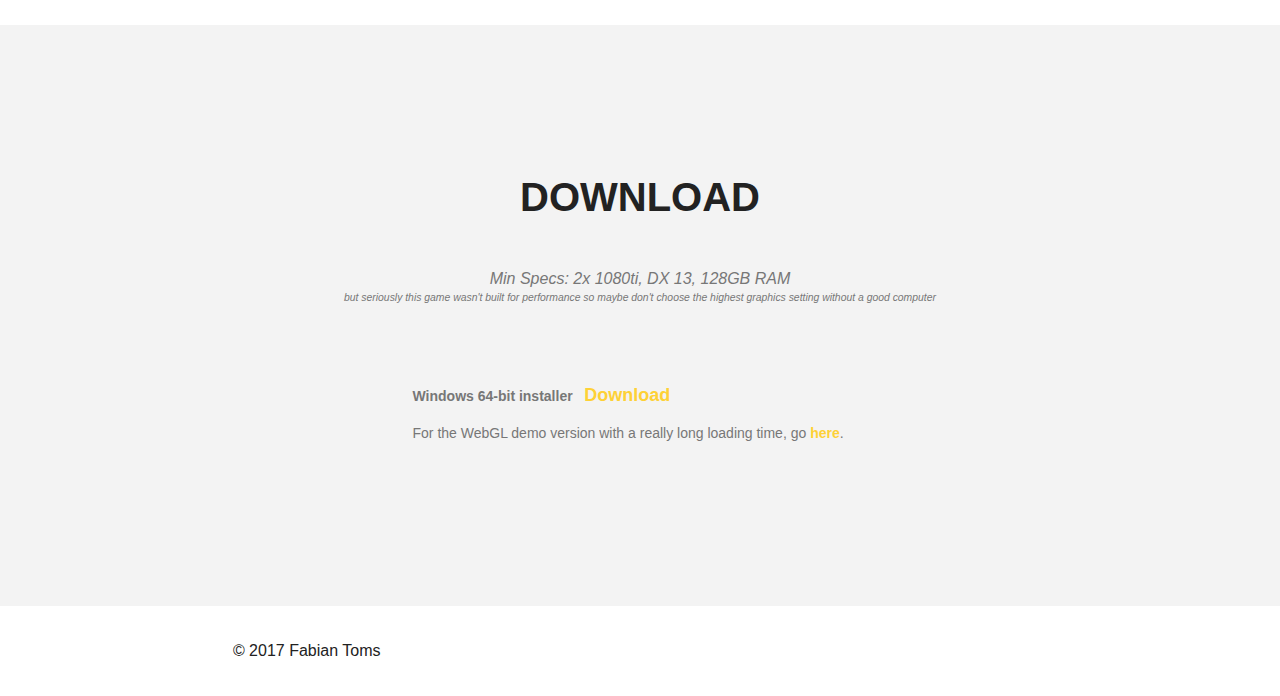
==== commit 9097d4d2: "Remove direct download links" ====
--- a/index.html
+++ b/index.html
@@ -194,28 +194,14 @@
 					<div class="col-lg-8 col-lg-offset-3 text-left">
 
 						<p class="section-subheading text-muted"><b>Windows 64-bit installer &nbsp </b>
-							<a href="downloads/dwarves_vs_chairs_setup.exe"><b style="font-size:18px">Download</b></a> </p>
-
-						<p class="section-subheading text-muted">Windows 64-bit zip
-							<a href="downloads/dwarves_vs_chairs.zip"><b>Download</b></a> </p>
-
-						<p class="section-subheading text-muted">Windows 32-bit zip
-							<a href="downloads/dwarves_vs_chairsx86.zip"><b>Download</b></a> </p>
-
-						<p class="section-subheading text-muted">Mac OS X
-							<a href="downloads/dwarves_vs_chairs_mac.zip"><b>Download</b></a> </p>
-
-							
+							<a href="https://drive.google.com/uc?id=1KYt3s1qomrJLBuF2aDsy0maaGMPwpVhy&export=download"><b style="font-size:18px">Download</b></a> </p>
 						<p class="section-subheading text-muted">For the WebGL demo version with a really long loading time, go <a href="demo"><b>here</b></a>. </p>
-
-
-
 
 					</div>
                 </div>
             </div>    
 		
-          
+
         </div>
     </section>
 
